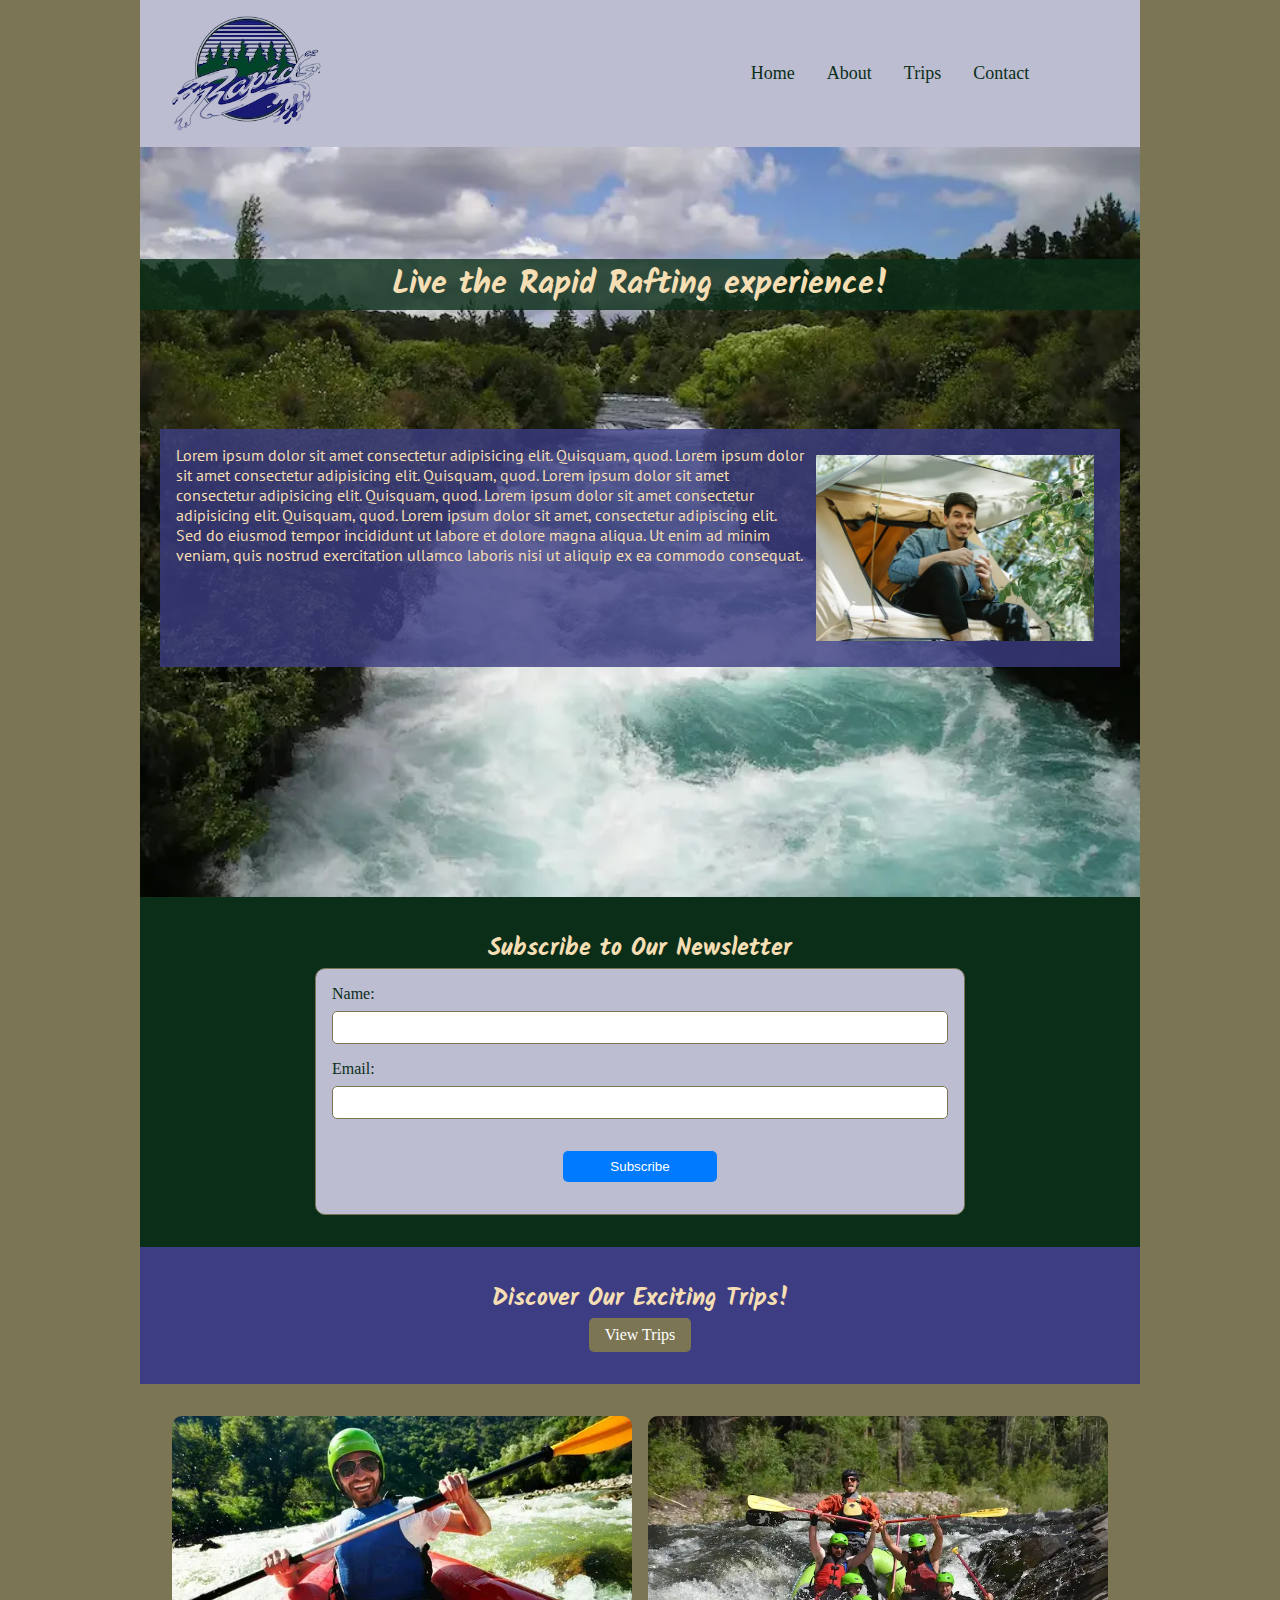
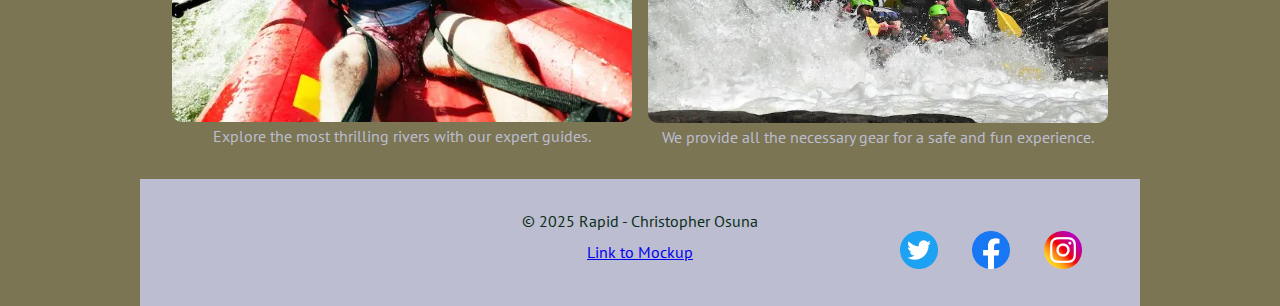
==== wwr/index.html @ 362097b1 "Refactor navigation links for consistency and improve image loading in About and Contact pages" ====
<!DOCTYPE html>
<html lang="en-US">
  <head>
    <meta charset="UTF-8" />
    <meta name="viewport" content="width=device-width, initial-scale=1.0" />
    <link rel="preconnect" href="https://fonts.googleapis.com" />
    <link rel="preconnect" href="https://fonts.gstatic.com" crossorigin />
    <link
      href="https://fonts.googleapis.com/css2?family=Kalam:wght@300;400;700&family=PT+Sans:ital,wght@0,400;0,700;1,400;1,700&display=swap"
      rel="stylesheet"
    />
    <link rel="stylesheet" href="styles/rafting.css" />
    <meta name="description" content="Main page" />
    <meta name="author" content="Christopher Osuna" />
    <title>Whitewater Rafting</title>
  </head>

  <body>
    <header>
      <img src="./images/z-rapids-trees.png" alt="logo" />
      <nav>
        <a href="index.html">Home</a>
        <a href="about.html">About</a>
        <a href="trips.html">Trips</a>
        <a href="contact.html">Contact</a>
      </nav>
    </header>

    <main>
      <div class="hero">
        <img src="images/hero.webp" alt="hero_image" loading="eager" />
        <h1>Live the Rapid Rafting experience!</h1>
        <article>
          <img src="images/client.webp" alt="happy_client" />
          <p>
            Lorem ipsum dolor sit amet consectetur adipisicing elit. Quisquam,
            quod. Lorem ipsum dolor sit amet consectetur adipisicing elit.
            Quisquam, quod. Lorem ipsum dolor sit amet consectetur adipisicing
            elit. Quisquam, quod. Lorem ipsum dolor sit amet consectetur
            adipisicing elit. Quisquam, quod. Lorem ipsum dolor sit amet,
            consectetur adipiscing elit. Sed do eiusmod tempor incididunt ut
            labore et dolore magna aliqua. Ut enim ad minim veniam, quis nostrud
            exercitation ullamco laboris nisi ut aliquip ex ea commodo
            consequat.
          </p>
        </article>
      </div>

      <section class="newsletter">
        <h2>Subscribe to Our Newsletter</h2>
        <form>
          <label for="name">Name:</label>
          <input type="text" id="name" name="name" required />

          <label for="email">Email:</label>
          <input type="email" id="email" name="email" required />

          <button type="submit">Subscribe</button>
        </form>
      </section>

      <section class="call-to-action">
        <h2>Discover Our Exciting Trips!</h2>
        <a href="trips.html" class="cta-button">View Trips</a>
      </section>

      <section class="grid-layout">
        <div class="grid-item">
          <img src="images/profile1.webp" alt="White Water Rafting" />
          <p>Explore the most thrilling rivers with our expert guides.</p>
        </div>
        <div class="grid-item">
          <img src="images/adventure5.webp" alt="Rafting Gear" />
          <p>
            We provide all the necessary gear for a safe and fun experience.
          </p>
        </div>
      </section>
    </main>
    <footer>
      <p>&copy; 2025 Rapid - Christopher Osuna</p>
      <p>
        <a
          href="https://app.moqups.com/gBgjdcMHYUh7FKnoiE1LOm9eBv0rwidy/view/page/aa2a224e5"
          >Link to Mockup</a
        >
      </p>
      <nav>
        <a class="social-media" href="https://www.twitter.com">
          <img src="images/twitter.png" alt="Twitter" />
        </a>
        <a class="social-media" href="https://www.facebook.com">
          <img src="images/facebook.png" alt="Facebook" />
        </a>
        <a class="social-media" href="https://www.instagram.com">
          <img src="images/instagram.png" alt="Instagram" />
        </a>
      </nav>
    </footer>
  </body>
</html>
---- wwr/styles/rafting.css ----
:root{
  --primary-color: #0b2e19;
  --secondary-color: #7B7554;
  --accent1-color: #3c3d83;
  --accent2-color: #bcbdd0;
  --accent3-color: #f5deb3;
}

*{
  margin: 0;
  padding: 0;
  box-sizing: border-box;
}

body{
  max-width: 1000px;
  margin: 0 auto;
  background-color: var(--secondary-color);
}

h1, h2, h3, h4, h5, h6{
  color: var(--accent3-color);  
  font-family: kalam;
}

p{
  color: var(--accent2-color);
  font-family: "Pt Sans";
}

.social-media{
  text-decoration: none;
}


/* Hero */
.hero{
  position: relative;
}

.hero img{
  display: block;
  height: auto;
  width: 100%;
}

.hero h1{
  position: absolute;
  top: 15%;
  background-color: rgba(11, 46, 25, 0.8);
  width: 100%;
  text-align: center;
  color: var(--accent3-color);
}

article{
  position: absolute;
  background-color: rgba(60, 61, 131, 0.8);
  top: 35%;
  margin: 20px;;
  padding: 1rem;
  }

article img{
  float: right;
  max-width: 30%;
  margin: 10px;
}

article p{
  color: var(--accent3-color);
}

header{
  display: grid;
  grid-template-columns: 1fr 1fr;
  align-items: center;
  justify-content: center;
  justify-items: center;
  padding: 1rem 0;
  background-color: var(--accent2-color);
}

header img{
  max-width: 30%;
  justify-self: start;
  margin-left: 2rem;
}

nav{
  display: flex;
  flex-wrap: wrap;
  justify-content: center;
  align-items: center;
  padding: 1rem;
  gap: 2rem;
}

nav a{
  color: var(--primary-color);
  text-decoration: none;
  font-size: large;
  transition: transform 0.5s;
}

nav a:hover{
  color: var(--accent1-color);
  transform: scale(1.1);
  transition: transform 0.5s;
}

.history{
  margin: 0;
  padding: 3rem 1rem;
  background-color: var(--primary-color);
}

.history h2{
  text-align: center;
}

.history-content{
  display: flex;
  gap: 1rem;
}

.history-content img{
  width: 40%;
  object-fit: cover;
  min-width: 400px;
}

.history-content p{
  color: var(--accent2-color);
}

.adventure{
  margin: 2rem 0;
}

.adventure h2{
  text-align: center;
}

.adventure-content{
  display: grid;
  grid-template-columns: repeat(auto-fit, minmax(1rem, 1fr));
  gap: 1rem;
  justify-content: center;
  align-items: start;
  margin-top: 1rem;
}

.adventure-content img{
  height: 120px;
  width: 100%;
  object-fit: cover;}

figcaption{
  text-align: center;
}

/* footer */
footer{
  background-color: var(--accent2-color);
  display: grid;
  grid-template-columns: 1fr 1fr 1fr;
  align-items: center;
  padding: 2rem;
}

footer p{
  color: var(--primary-color);
  text-align: center;
  grid-column: 2;
}

footer nav{
  display: flex;
  padding:0;
  gap: 0.5rem;
  align-items: center;
  justify-content: flex-end;
  grid-column: 3;
}

footer nav img{
  max-width: 60%;
}

/* Contact */
.contact{
  display: grid;
  grid-template-columns: 1fr 3fr;
  align-items: center;
  justify-content: center;
  justify-items: center;
  padding: 1rem;
  background-color: var(--primary-color);
}

.contact h2{
  margin-bottom: 1rem;
}

.contact-info{
  display: flex;
  flex-direction: column;
  gap: 0.2rem;
}

.contact-info p{
  color: var(--accent2-color);
  font-weight: bold;
}

.map{
  margin: 1rem;
  padding: 0 1rem;
}

/* Employees */
.employees{
  padding: 3rem 0;
  background-color: var(--accent1-color);
}

.employees h2{
  text-align: center;
  margin-bottom: 3rem;
}

.employees img{
  width: 200px;
  height: 200px;
  object-fit: cover;
  border-radius: 50%;
}

.employees figure{
  display: flex;
  flex-direction: column;
  align-items: center;
  gap: 0.5rem;
}

/* Form */
form{
  width: 650px;
  margin: 0 auto;
  padding: 1rem;
  border: 1px solid var(--secondary-color);
  border-radius: 10px;
  background-color: var(--accent2-color);
  display: grid;
}

fieldset{
  display: grid;
  row-gap: 1rem;
  padding: 1rem;
}

legend{
  font-size: 1.2em;
  padding: 0.5rem;
  color: var(--primary-color);
}

input, select, textarea, fieldset{
  padding: 0.5rem;
  border-radius: 5px;
  border: 1px solid var(--secondary-color);
}

input[type="checkbox"]{
  width: 2rem;
  height: 2rem;
  vertical-align: bottom;
}

button{
  padding: 1rem 1rem;
  border: none;
  border-radius: 5px;
  background-color: var(--accent1-color);
  color: var(--accent3-color);
  cursor: pointer;
  width: 25%;
  margin: 1rem auto;
  transition: background-color 0.5s, transform 0.5s;
}
button:hover{
  background-color: var(--primary-color);
  transform: scale(1.1);
  transition: background-color 0.5s, transform 0.5s;
}

.form-item{
  display: grid;
  align-items: center;
}

.radio{
  display: grid;
  grid-template-columns: 1fr 1fr 1fr;
  gap: 1rem;
  margin: 2rem 1rem;
}

.radio-buttons{
  display: flex;
  gap: 1rem;
  align-items: center;
}

.checkbox{
  display: flex;
  gap: 1rem;
  align-items: center;
  margin-top: 1rem;
}

.contact-form{
  display: grid;
  gap: 1rem;
  margin: 2rem;
}

.contact-form h2{
  text-align: center;
  margin: 1rem;
}

.contact-form label{
  font-weight: bold;
}

.personal-info{
  display:flex;
  flex-direction: column;
  gap: 1rem;
}

.form-input-group {
  display: grid;
  grid-template-columns: 1fr 3fr;
  gap: 1rem;
  align-items: center;
}

.form-input-group label{
  text-align: right;
}


/* Newsletter */

.newsletter {
  padding: 2rem;
  background-color: var(--primary-color);
  text-align: center;
}

.newsletter form {
  display: inline-block;
  text-align: left;
}

.newsletter label {
  display: block;
  margin-bottom: 0.5rem;
  color: var(--primary-color);
}

.newsletter input {
  width: 100%;
  padding: 0.5rem;
  margin-bottom: 1rem;
  border: 1px solid var(--secondary-color);
}

.newsletter button {
  display: block;
  padding: 0.5rem 1rem;
  background-color: #007BFF;
  color: white;
  border: none;
  cursor: pointer;
}

.newsletter button:hover {
  background-color: var(--primary-color)
}

.call-to-action {
  text-align: center;
  padding: 2rem;
  background-color: var(--accent1-color);
  color: white;
}

.cta-button {
  display: inline-block;
  padding: 0.5rem 1rem;
  background-color: var(--secondary-color);
  color: var(--acent2-color);
  text-decoration: none;
  border-radius: 5px;
  transition: background-color 0.5s, transform 0.5s;
}

.cta-button:hover {
  background-color: var(--primary-color);
  color: var(--accent2-color);
  transform: scale(1.1);
  transition: background-color 0.5. transform 0.5s;
}

.grid-layout {
  display: grid;
  grid-template-columns: repeat(2, 1fr);
  gap: 1rem;
  padding: 2rem;
}

.grid-item {
  text-align: center;
}

.grid-item img {
  width: 100%;
  height: auto;
  border-radius: 10px;
}

/* Trips */

.trip-descriptions {
  padding: 2rem;
  background-color: var(--primary-color);
}

.trip {
  display: flex;
  align-items: center;
  margin-bottom: 2rem;
  background-color: var(--accent2-color);
  padding: 1rem;
  border-radius: 10px;
}

.trip img {
  width: 300px;
  height: auto;
  border-radius: 10px;
  margin-right: 1.5rem;
}

.trip-info {
  flex: 1;
}

.trip-info h3 {
  font-size: 1.5rem;
  margin-bottom: 0.5rem;
  color: var(--acent2-color);
}

.trip-info p {
  color: var(--accent1-color);
  margin-bottom: 1rem;
}

.trip-info ul {
  list-style-type: none;
  padding: 0;
}

.trip-info ul li {
  margin-bottom: 0.5rem;
  color: var(--acent2-color);
}

/* Trip - Table */
.trip-table {
  padding: 2rem;
  background-color: var(--secondary-color);
}

table {
  width: 100%;
  border-collapse: collapse;
  margin-top: 1rem;
}

table th, table td {
  padding: 0.75rem;
  text-align: left;
  border-bottom: 1px solid var(--primary-color);
}

table th {
  background-color: var(--accent1-color);
  color: #f5deb3;
}

table tr:hover {
  background-color: rgba(188, 189, 208, 0.1); /* Light overlay for hover */
}
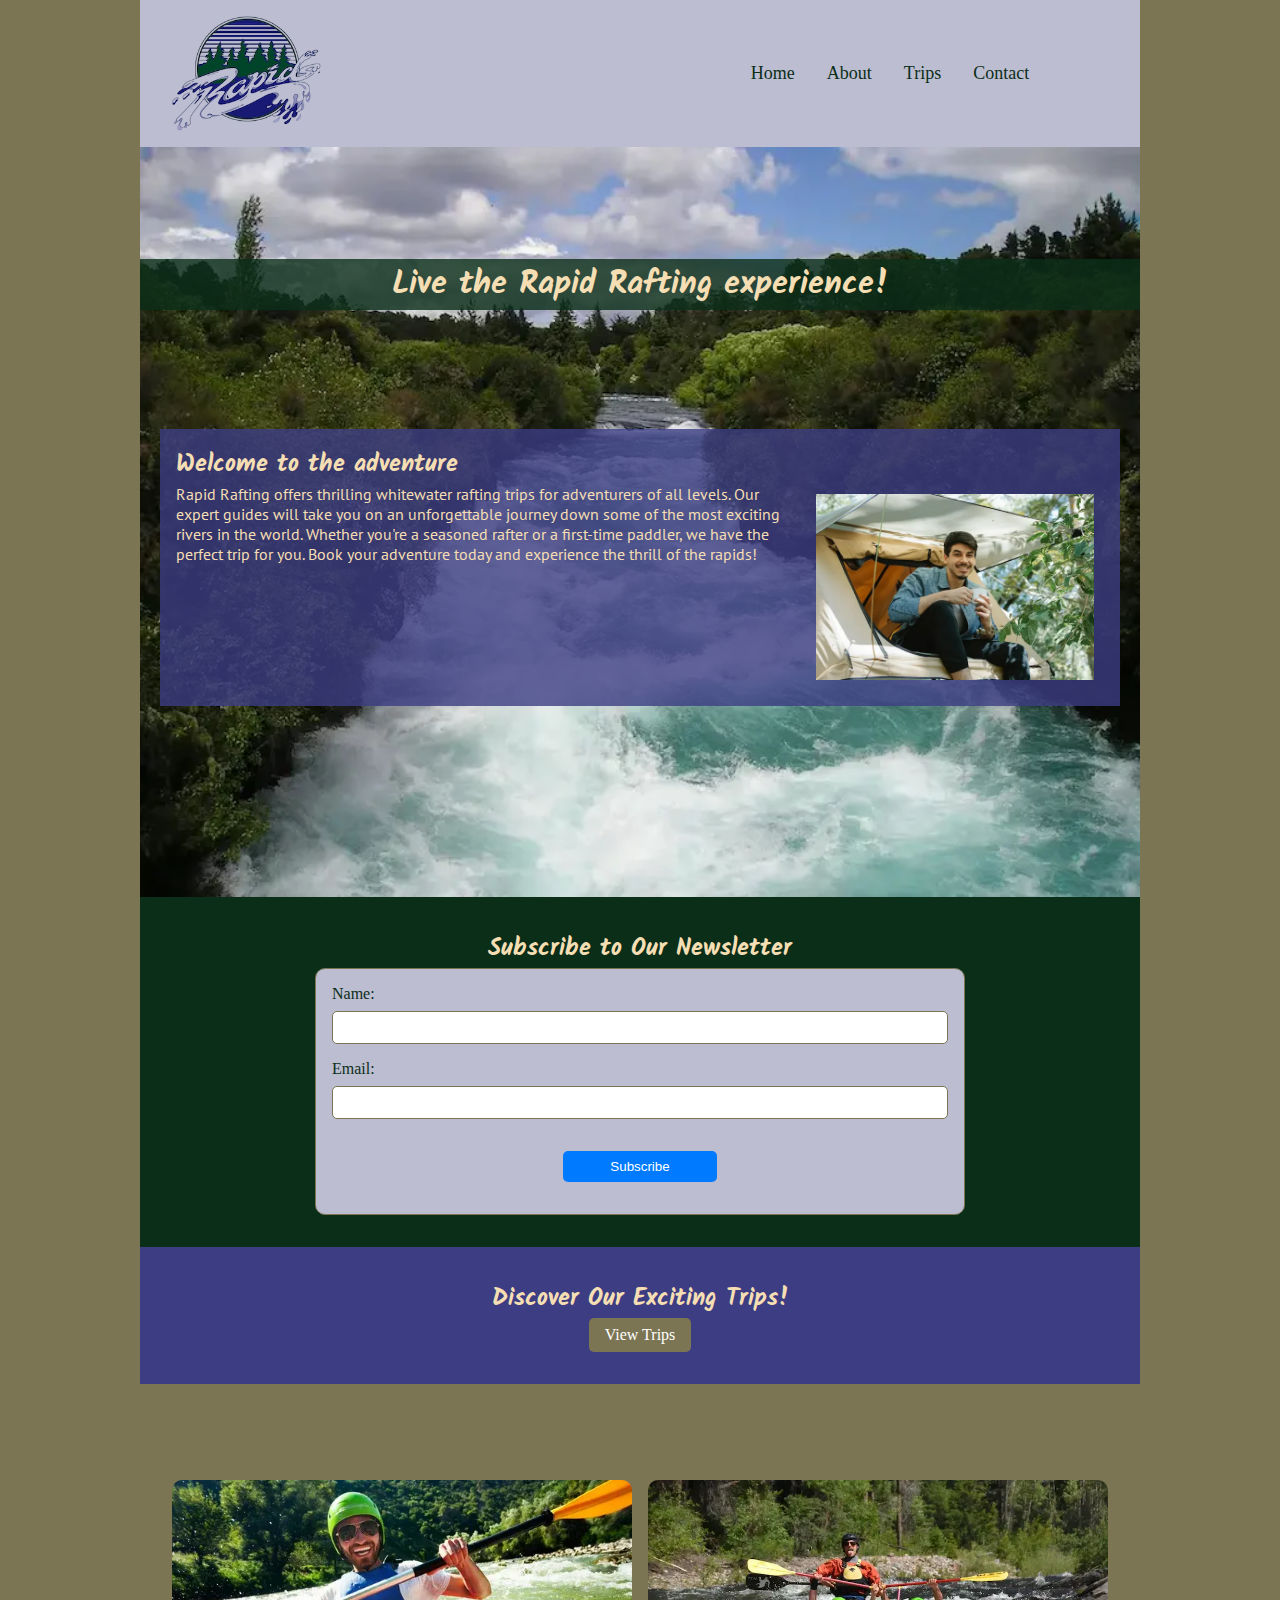
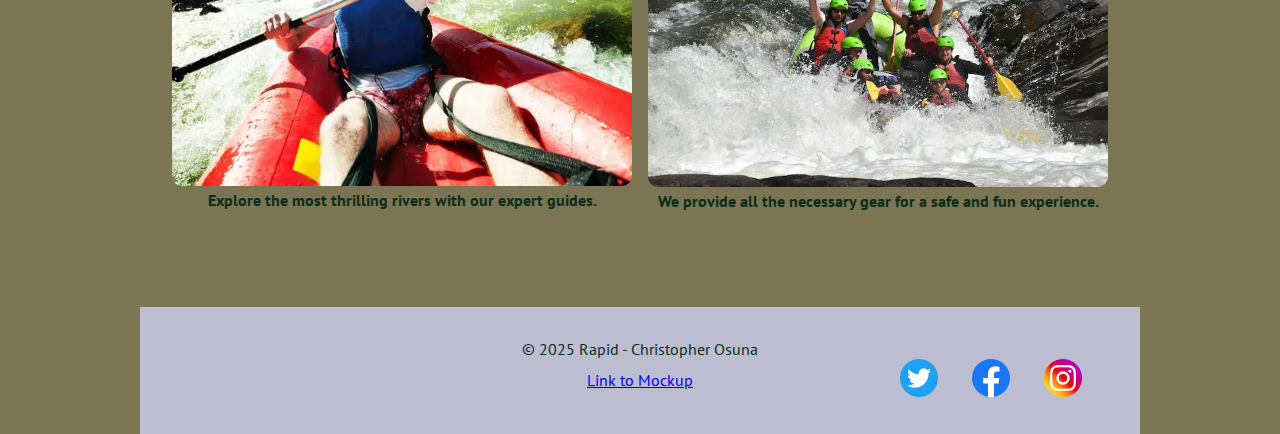
==== commit fb9e9375: "Refactor navigation links for consistency and improve image loading in About and Contact pages" ====
--- a/wwr/index.html
+++ b/wwr/index.html
@@ -1,23 +1,22 @@
 <!DOCTYPE html>
 <html lang="en-US">
   <head>
-    <meta charset="UTF-8" />
-    <meta name="viewport" content="width=device-width, initial-scale=1.0" />
-    <link rel="preconnect" href="https://fonts.googleapis.com" />
-    <link rel="preconnect" href="https://fonts.gstatic.com" crossorigin />
+    <meta charset="UTF-8">
+    <meta name="viewport" content="width=device-width, initial-scale=1.0">
+    <link rel="preconnect" href="https://fonts.googleapis.com">
+    <link rel="preconnect" href="https://fonts.gstatic.com" crossorigin>
     <link
       href="https://fonts.googleapis.com/css2?family=Kalam:wght@300;400;700&family=PT+Sans:ital,wght@0,400;0,700;1,400;1,700&display=swap"
-      rel="stylesheet"
-    />
-    <link rel="stylesheet" href="styles/rafting.css" />
-    <meta name="description" content="Main page" />
-    <meta name="author" content="Christopher Osuna" />
-    <title>Whitewater Rafting</title>
+      rel="stylesheet">
+    <link rel="stylesheet" href="styles/rafting.css">
+    <meta name="description" content="Rapid Rafting offers thrilling whitewater rafting trips for adventurers of all levels."> 
+    <meta name="author" content="Christopher Osuna">
+    <title>Rapid|Whitewater Rafting</title>
   </head>
 
   <body>
     <header>
-      <img src="./images/z-rapids-trees.png" alt="logo" />
+      <img src="./images/z-rapids-trees.png" alt="logo">
       <nav>
         <a href="index.html">Home</a>
         <a href="about.html">About</a>
@@ -28,20 +27,13 @@
 
     <main>
       <div class="hero">
-        <img src="images/hero.webp" alt="hero_image" loading="eager" />
+        <img src="images/hero.webp" alt="hero_image" loading="eager">
         <h1>Live the Rapid Rafting experience!</h1>
         <article>
-          <img src="images/client.webp" alt="happy_client" />
+          <h2>Welcome to the adventure</h2>
+          <img src="images/client.webp" alt="happy_client">
           <p>
-            Lorem ipsum dolor sit amet consectetur adipisicing elit. Quisquam,
-            quod. Lorem ipsum dolor sit amet consectetur adipisicing elit.
-            Quisquam, quod. Lorem ipsum dolor sit amet consectetur adipisicing
-            elit. Quisquam, quod. Lorem ipsum dolor sit amet consectetur
-            adipisicing elit. Quisquam, quod. Lorem ipsum dolor sit amet,
-            consectetur adipiscing elit. Sed do eiusmod tempor incididunt ut
-            labore et dolore magna aliqua. Ut enim ad minim veniam, quis nostrud
-            exercitation ullamco laboris nisi ut aliquip ex ea commodo
-            consequat.
+            Rapid Rafting offers thrilling whitewater rafting trips for adventurers of all levels. Our expert guides will take you on an unforgettable journey down some of the most exciting rivers in the world. Whether you're a seasoned rafter or a first-time paddler, we have the perfect trip for you. Book your adventure today and experience the thrill of the rapids!
           </p>
         </article>
       </div>
@@ -50,10 +42,10 @@
         <h2>Subscribe to Our Newsletter</h2>
         <form>
           <label for="name">Name:</label>
-          <input type="text" id="name" name="name" required />
+          <input type="text" id="name" name="name" required>
 
           <label for="email">Email:</label>
-          <input type="email" id="email" name="email" required />
+          <input type="email" id="email" name="email" required>
 
           <button type="submit">Subscribe</button>
         </form>
@@ -66,11 +58,11 @@
 
       <section class="grid-layout">
         <div class="grid-item">
-          <img src="images/profile1.webp" alt="White Water Rafting" />
+          <img src="images/profile1.webp" alt="White Water Rafting">
           <p>Explore the most thrilling rivers with our expert guides.</p>
         </div>
         <div class="grid-item">
-          <img src="images/adventure5.webp" alt="Rafting Gear" />
+          <img src="images/adventure5.webp" alt="Rafting Gear">
           <p>
             We provide all the necessary gear for a safe and fun experience.
           </p>
@@ -87,13 +79,13 @@
       </p>
       <nav>
         <a class="social-media" href="https://www.twitter.com">
-          <img src="images/twitter.png" alt="Twitter" />
+          <img src="images/twitter.png" alt="Twitter">
         </a>
         <a class="social-media" href="https://www.facebook.com">
-          <img src="images/facebook.png" alt="Facebook" />
+          <img src="images/facebook.png" alt="Facebook">
         </a>
         <a class="social-media" href="https://www.instagram.com">
-          <img src="images/instagram.png" alt="Instagram" />
+          <img src="images/instagram.png" alt="Instagram">
         </a>
       </nav>
     </footer>
--- a/wwr/styles/rafting.css
+++ b/wwr/styles/rafting.css
@@ -414,7 +414,7 @@
   background-color: var(--primary-color);
   color: var(--accent2-color);
   transform: scale(1.1);
-  transition: background-color 0.5. transform 0.5s;
+  transition: background-color 0.5s, transform 0.5s;
 }
 
 .grid-layout {
@@ -422,6 +422,7 @@
   grid-template-columns: repeat(2, 1fr);
   gap: 1rem;
   padding: 2rem;
+  margin: 4rem 0;
 }
 
 .grid-item {
@@ -434,6 +435,10 @@
   border-radius: 10px;
 }
 
+.grid-item p {
+  color: var(--primary-color);
+  font-weight: bold;
+}
 /* Trips */
 
 .trip-descriptions {
